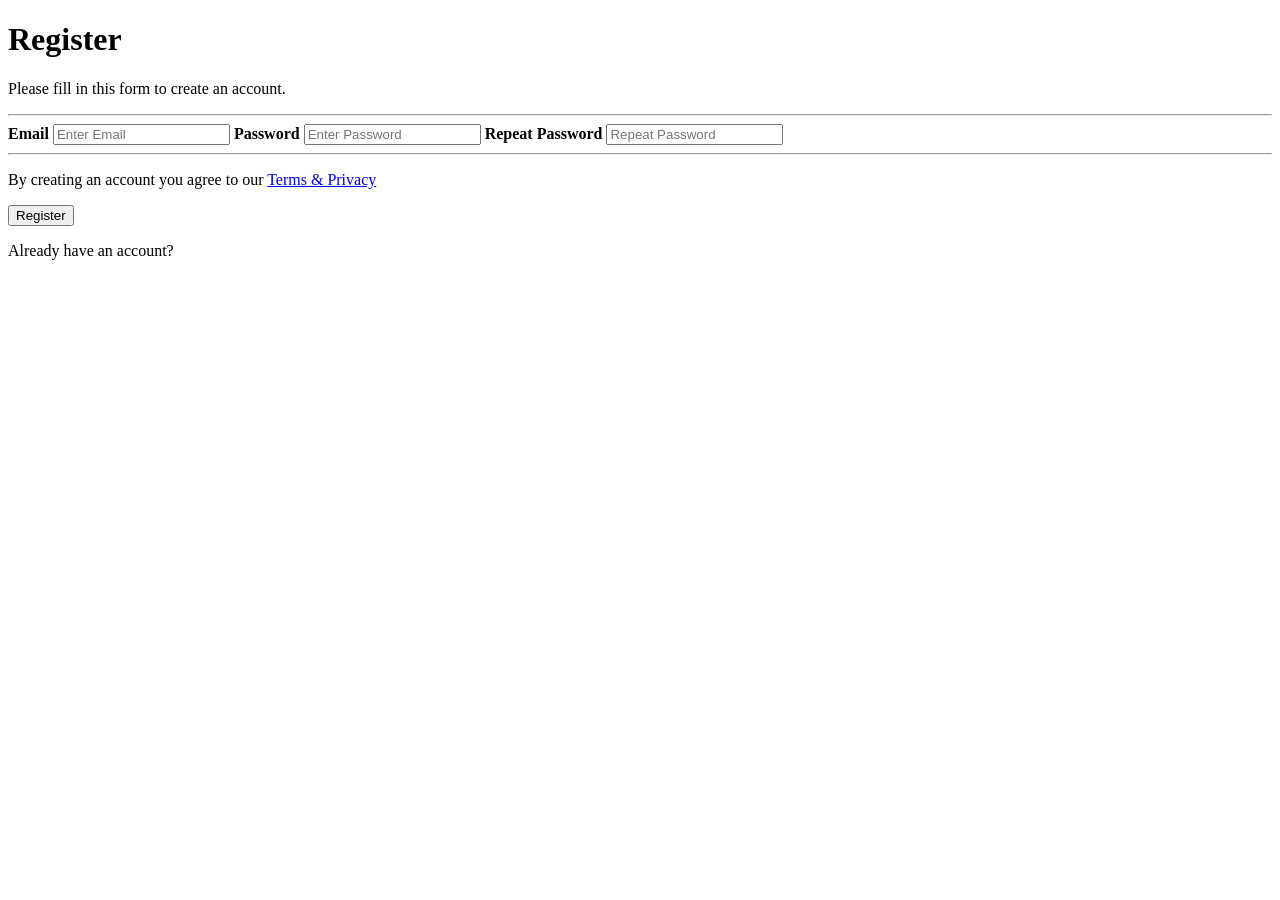
==== index.html @ 15f9dc31 "SET25-59" ====
<!DOCTYPE html>
<html lang="en">
<head>
    <meta charset="UTF-8">
    <meta name="viewport" content="width=device-width, initial-scale=1.0">
    <title>Document</title>
</head>
<body>
    
<h1> Register </h1>
<p> Please fill in this form to create an account.</p>
<Hr>
<form action = " " method =" ">
   <b> Email </b>
   <input type = "email" placeholder ="Enter Email">
   <b>Password</b>
   <input type = "Password " placeholder ="Enter Password">
   <b>Repeat Password</b>
   <input type ="password" placeholder ="Repeat Password">
</form>
<hr>
<p> By creating an account you agree to our  
<a  href="https://policies.google.com"> Terms & Privacy </a></p>
<input type ="button" value ="Register">
<p> Already have an account?

</body>
</html>
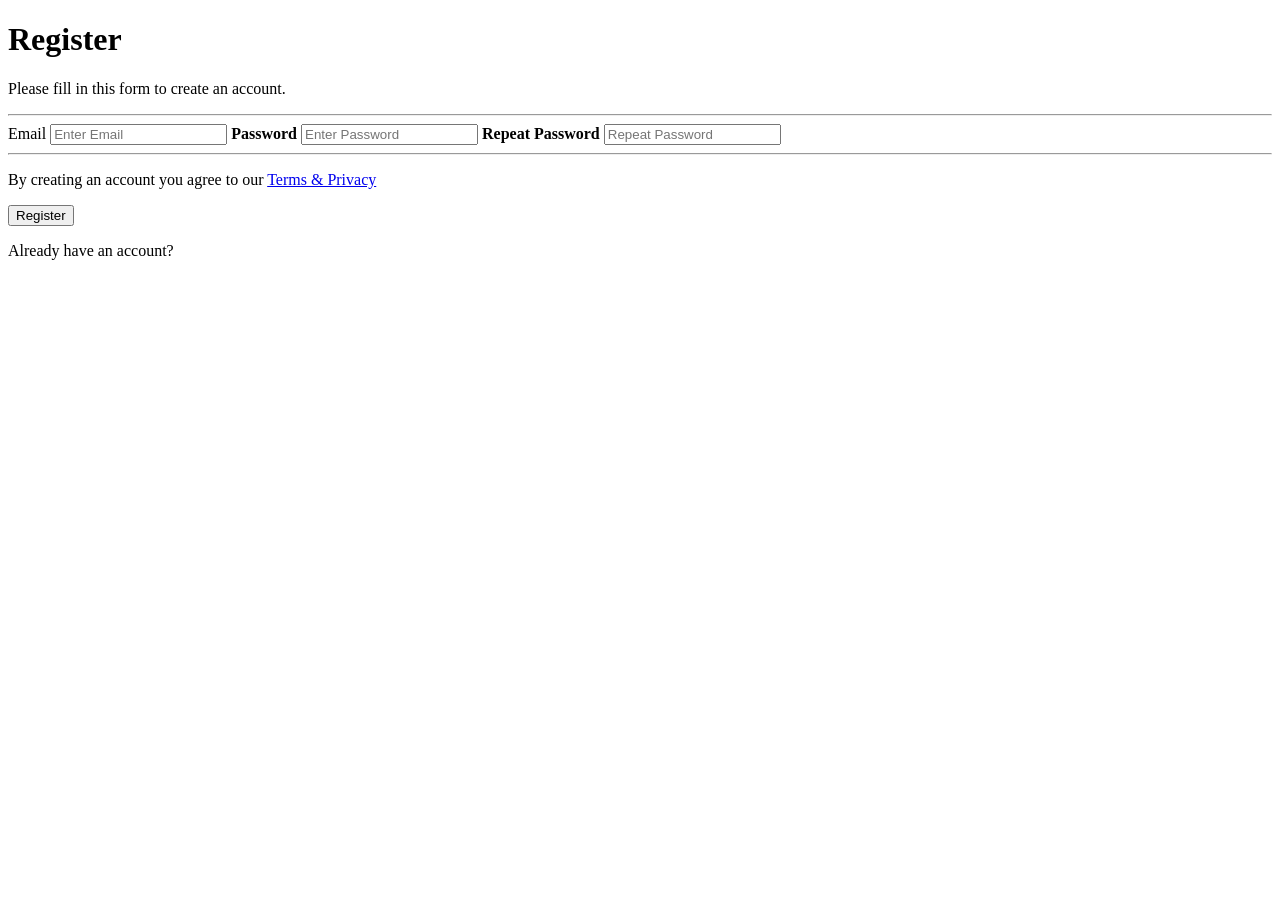
==== commit d571a127: "test" ====
--- a/index.html
+++ b/index.html
@@ -11,7 +11,7 @@
 <p> Please fill in this form to create an account.</p>
 <Hr>
 <form action = " " method =" ">
-   <b> Email </b>
+   <label> Email </label>
    <input type = "email" placeholder ="Enter Email">
    <b>Password</b>
    <input type = "Password " placeholder ="Enter Password">
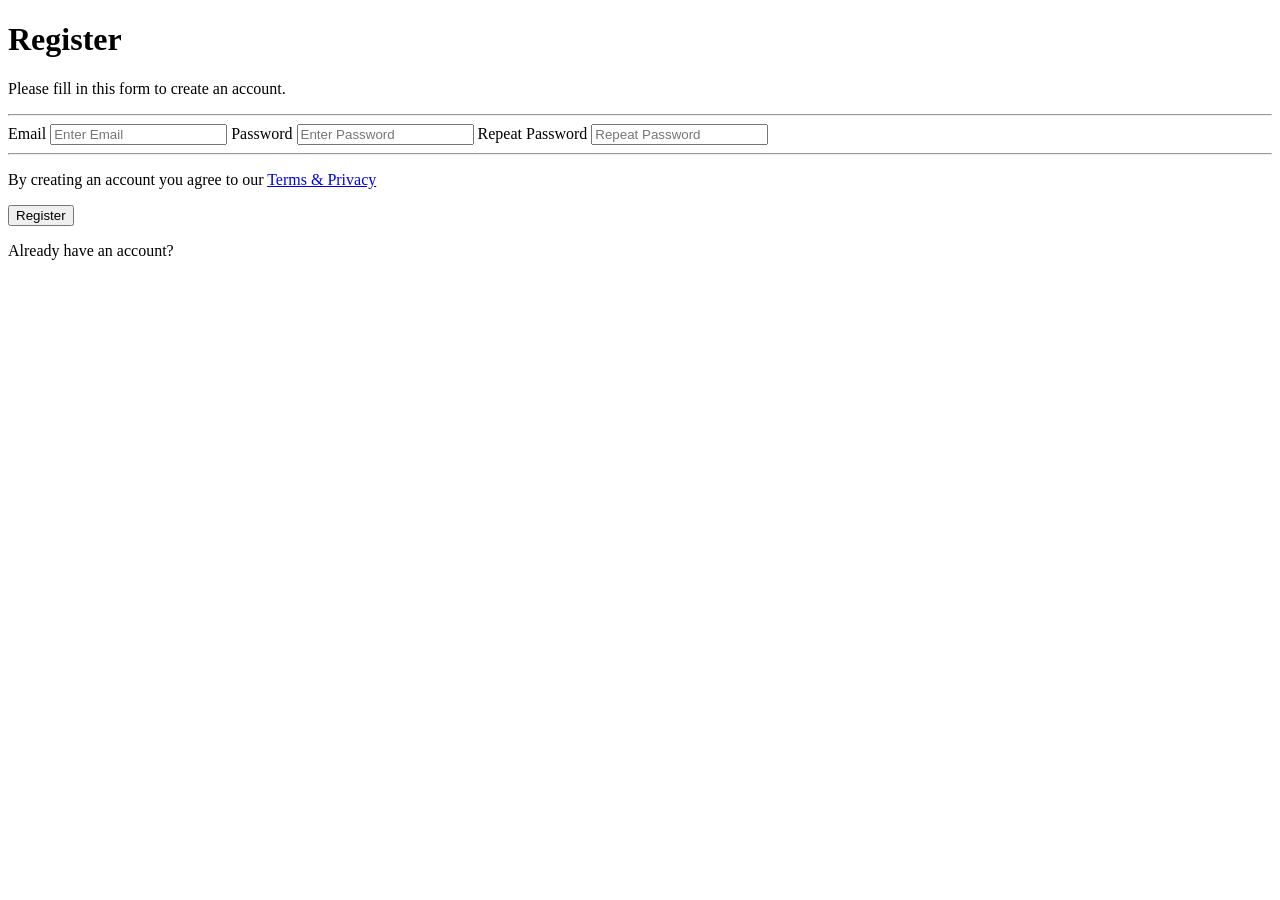
==== commit 422103b6: "sửa lỗi lable" ====
--- a/index.html
+++ b/index.html
@@ -3,20 +3,20 @@
 <head>
     <meta charset="UTF-8">
     <meta name="viewport" content="width=device-width, initial-scale=1.0">
-    <title>Document</title>
+    <title>Register</title>
 </head>
 <body>
     
 <h1> Register </h1>
-<p> Please fill in this form to create an account.</p>
+<p>Please fill in this form to create an account.</p>
 <Hr>
 <form action = " " method =" ">
-   <label> Email </label>
-   <input type = "email" placeholder ="Enter Email">
-   <b>Password</b>
-   <input type = "Password " placeholder ="Enter Password">
-   <b>Repeat Password</b>
-   <input type ="password" placeholder ="Repeat Password">
+   <label for="email"> Email </label>
+   <input type = "email" id="email" placeholder ="Enter Email">
+   <label for="password">Password</label>
+   <input type = "password "id="password" placeholder ="Enter Password">
+   <label for="repeat-password">Repeat Password</label>
+   <input type ="password" id="repeat-password"placeholder ="Repeat Password">
 </form>
 <hr>
 <p> By creating an account you agree to our  
